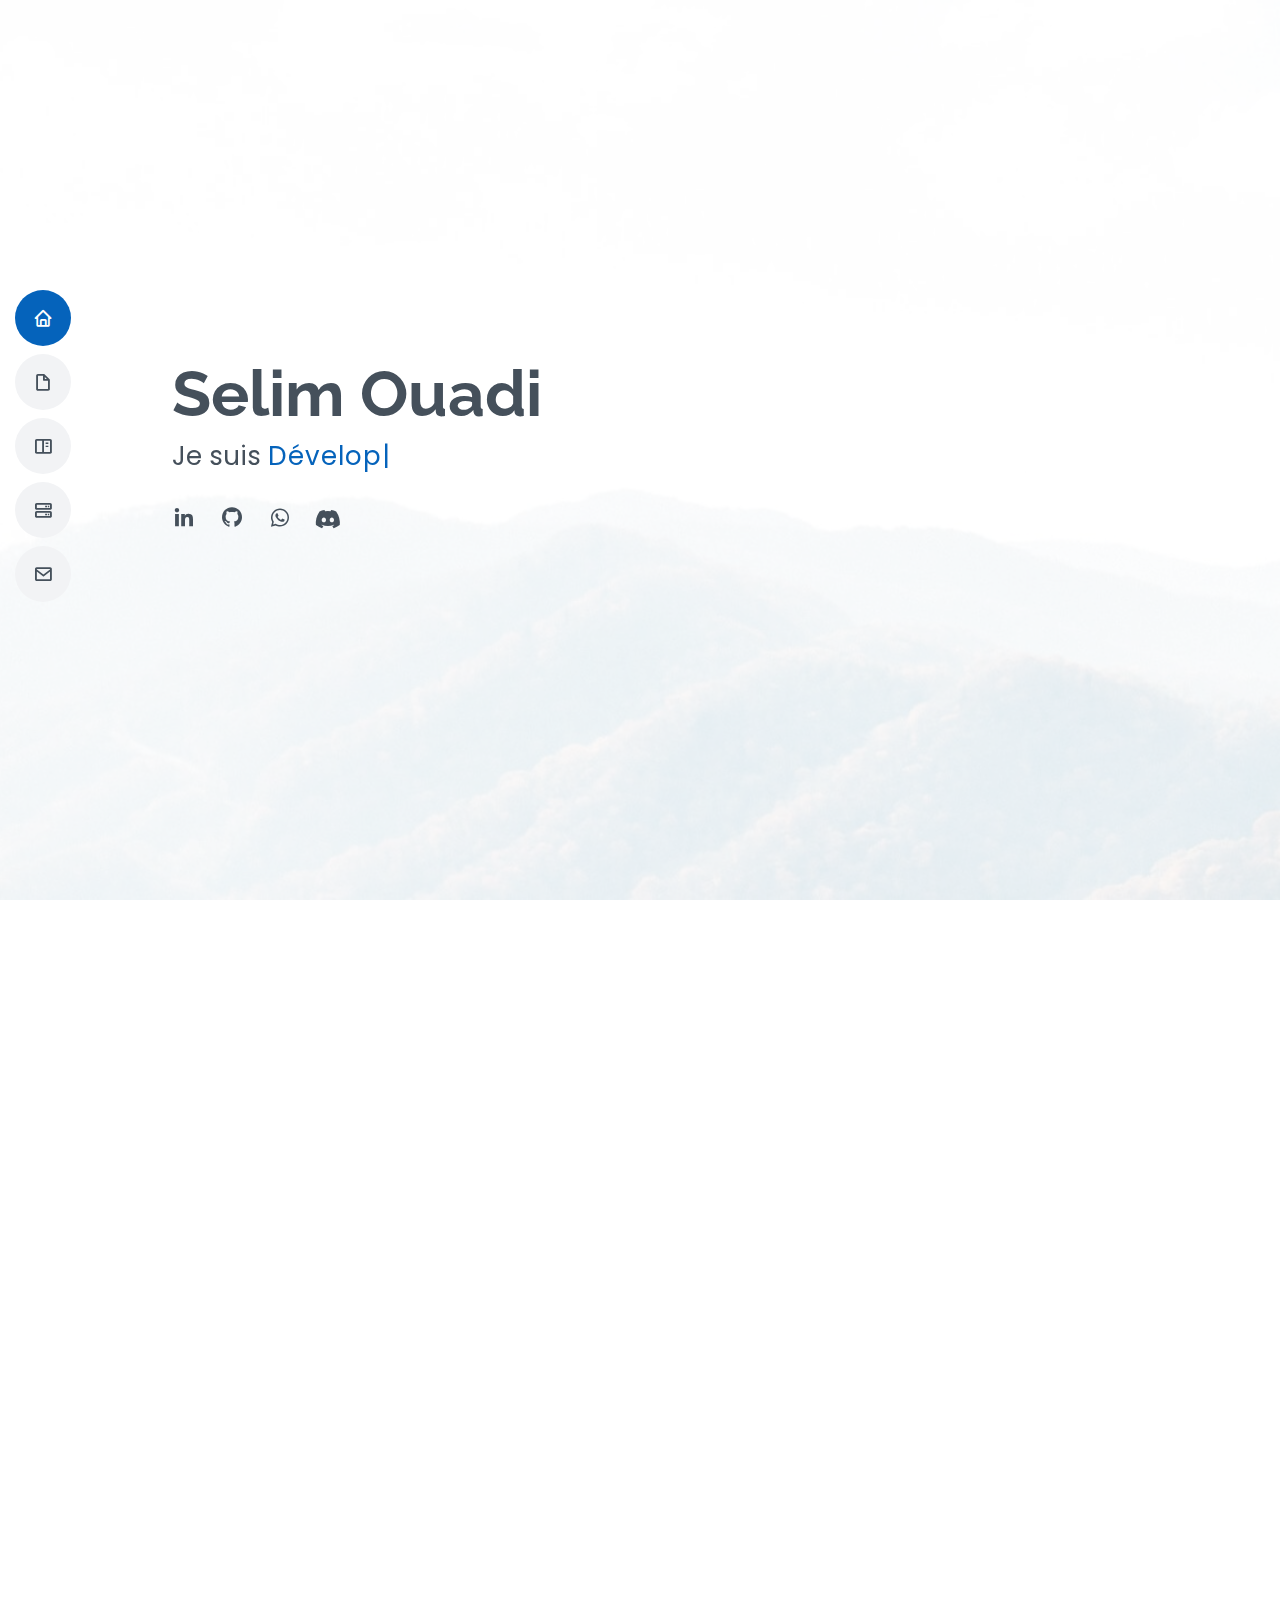
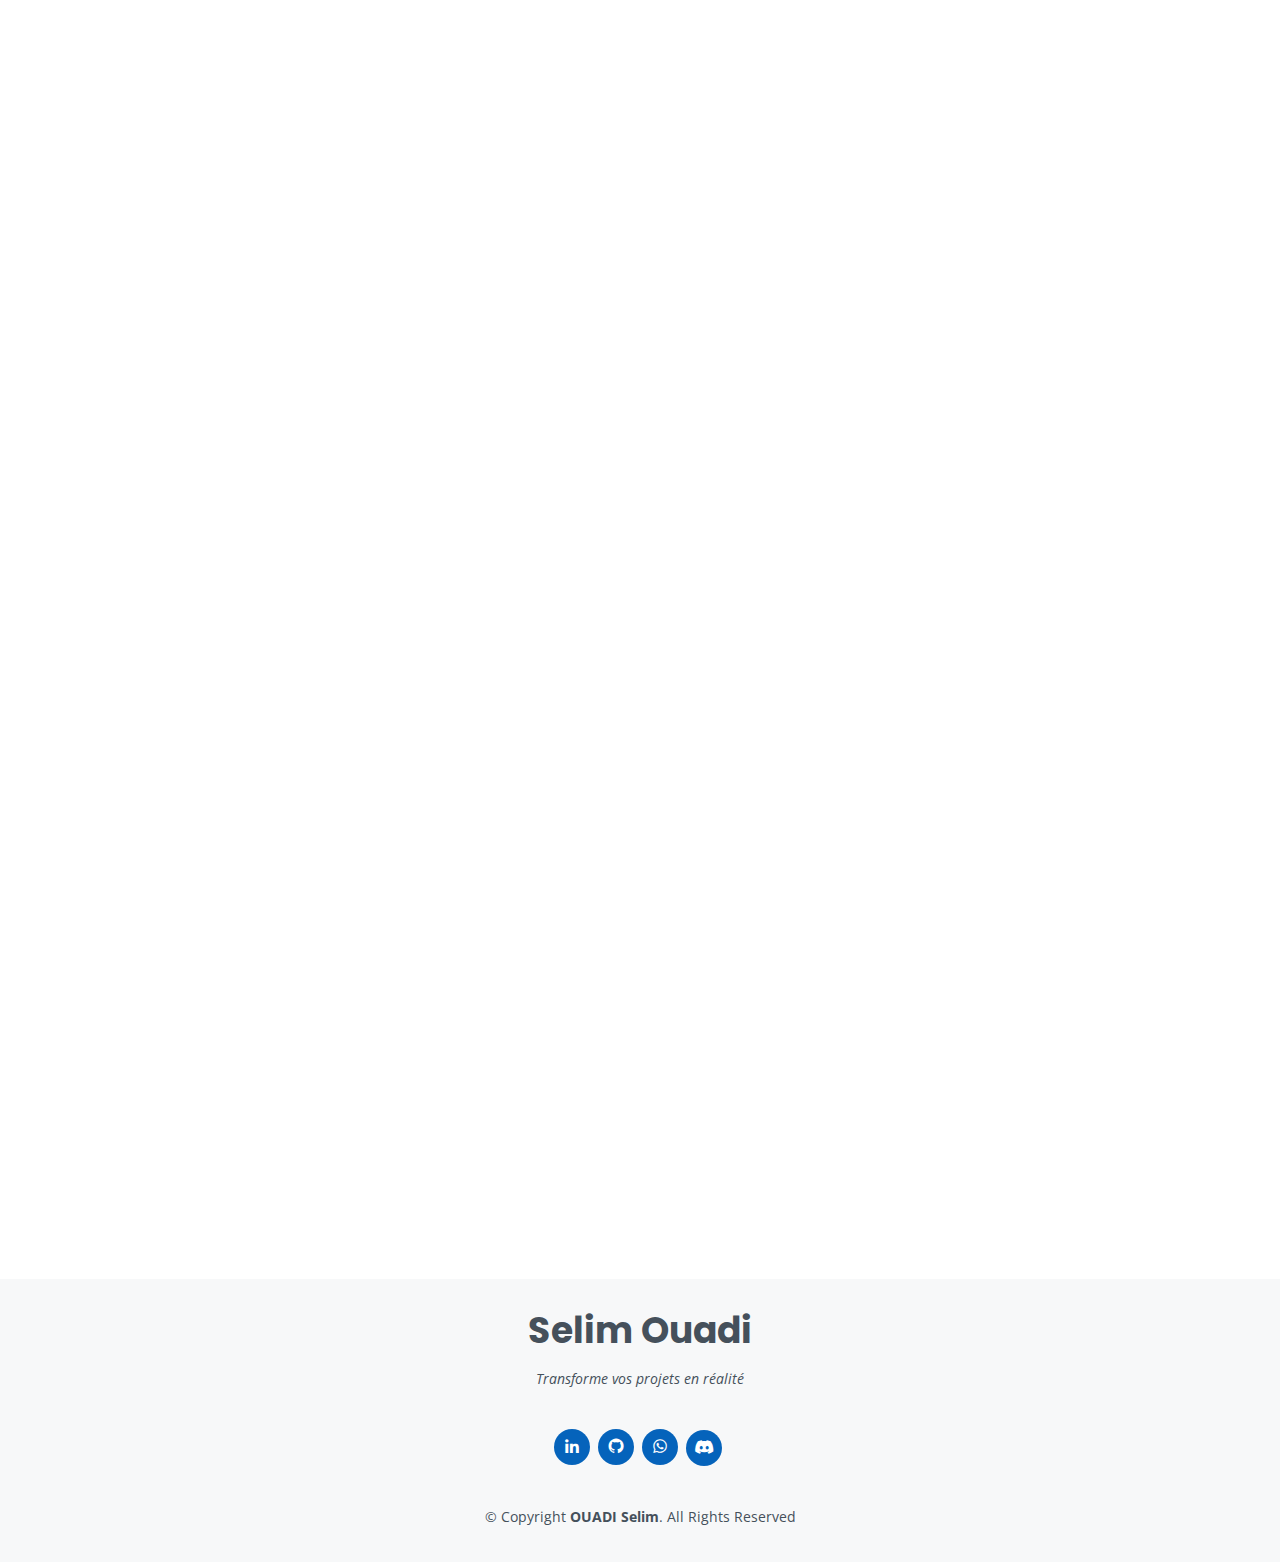
==== index.html @ c0363c12 "change emplacement of root" ====
<!DOCTYPE html>
<html lang="fr">
  <head>
    <meta charset="utf-8" />
    <meta content="width=device-width, initial-scale=1.0" name="viewport" />

    <title>SoWeb</title>
    <meta
      content="Développeur web passionné et rigoureux, je transforme vos projets en réalité"
      name="description"
    />
    <meta content="" name="keywords" />

    <!-- Favicons -->
    <link href="assets/img/icone.png" rel="icon" />
    <link href="assets/img/apple-touch-icon.png" rel="apple-touch-icon" />

    <!-- Google Fonts -->
    <link
      href="https://fonts.googleapis.com/css?family=Open+Sans:300,300i,400,400i,600,600i,700,700i|Raleway:300,300i,400,400i,500,500i,600,600i,700,700i|Poppins:300,300i,400,400i,500,500i,600,600i,700,700i"
      rel="stylesheet"
    />

    <!-- Vendor CSS Files -->
    <link href="assets/vendor/aos/aos.css" rel="stylesheet" />
    <link
      href="assets/vendor/bootstrap/css/bootstrap.min.css"
      rel="stylesheet"
    />
    <link
      href="assets/vendor/bootstrap-icons/bootstrap-icons.css"
      rel="stylesheet"
    />
    <link href="assets/vendor/boxicons/css/boxicons.min.css" rel="stylesheet" />
    <link
      href="assets/vendor/glightbox/css/glightbox.min.css"
      rel="stylesheet"
    />
    <link href="assets/vendor/swiper/swiper-bundle.min.css" rel="stylesheet" />

    <!-- Template Main CSS File -->
    <link href="assets/css/style.css" rel="stylesheet" />

    <!-- =======================================================
  * Template Name: MyResume
  * Updated: Jun 13 2023 with Bootstrap v5.3.0
  * Template URL: https://bootstrapmade.com/free-html-bootstrap-template-my-resume/
  * Author: BootstrapMade.com
  * License: https://bootstrapmade.com/license/
  ======================================================== -->
  </head>

  <body>
    <!-- ======= Mobile nav toggle button ======= -->
    <!-- <button type="button" class="mobile-nav-toggle d-xl-none"><i class="bi bi-list mobile-nav-toggle"></i></button> -->
    <i class="bi bi-list mobile-nav-toggle d-lg-none"></i>
    <!-- ======= Header ======= -->
    <header id="header" class="d-flex flex-column justify-content-center">
      <nav id="navbar" class="navbar nav-menu">
        <ul>
          <li>
            <a href="#hero" class="nav-link scrollto active"
              ><i class="bx bx-home"></i> <span>Home</span></a
            >
          </li>
          <li>
            <a href="#resume" class="nav-link scrollto"
              ><i class="bx bx-file-blank"></i> <span>Resume</span></a
            >
          </li>
          <li>
            <a href="#portfolio" class="nav-link scrollto"
              ><i class="bx bx-book-content"></i> <span>Portfolio</span></a
            >
          </li>
          <li>
            <a href="#services" class="nav-link scrollto"
              ><i class="bx bx-server"></i> <span>Services</span></a
            >
          </li>
          <li>
            <a href="#contact" class="nav-link scrollto"
              ><i class="bx bx-envelope"></i> <span>Contact</span></a
            >
          </li>
        </ul>
      </nav>
      <!-- .nav-menu -->
    </header>
    <!-- End Header -->

    <!-- ======= Hero Section ======= -->
    <section id="hero" class="d-flex flex-column justify-content-center">
      <div class="container" data-aos="zoom-in" data-aos-delay="100">
        <h1>Selim Ouadi</h1>
        <p>
          Je suis
          <span
            class="typed"
            data-typed-items="Développeur, Intégrateur, Freelance"
          ></span>
        </p>
        <div class="social-links">
          <a
            href="https://www.linkedin.com/in/selim-ouadi/
          "
            class="linkedin"
            ><i class="bx bxl-linkedin"></i
          ></a>
          <a
            href="https://github.com/S0Web
          "
            class="github"
            ><i class="bx bxl-github"></i
          ></a>
          <a
            href="https://wa.me/0618336933
          "
            class="whatsapp"
            ><i class="bx bxl-whatsapp"></i
          ></a>
          <a href="https://discordapp.com/users/selimouadi" class="discord"
            ><i class="bi bi-discord"></i
          ></a>
        </div>
      </div>
    </section>
    <!-- End Hero -->

    <main id="main">
      <!-- ======= Resume Section ======= -->
      <section id="resume" class="resume">
        <div class="container" data-aos="fade-up">
          <div class="section-title">
            <h2>Curriculum Vitae</h2>
            <p>Voici mon parcours</p>
          </div>

          <div class="row">
            <div class="col-lg-6">
              <h3 class="resume-title">Présentation</h3>
              <div class="resume-item pb-0">
                <h4>Selim Ouadi</h4>
                <p>
                  <em
                    >Développeur et intégrateur, je réalise vos projets avec
                    enthousiasme et sérieux. Ayant un intérêt particulier pour
                    le développement je chercherais toujours à réaliser la
                    production la plus efficace possible sans me contenter du
                    minimum.</em
                  >
                </p>
                <ul>
                  <li>06 18 33 69 33</li>
                  <li>selimouadi31@gmail.com</li>
                </ul>
              </div>

              <h3 class="resume-title">Education</h3>
              <div class="resume-item">
                <h4>BAC+4 Concepteur et développeur d'application</h4>
                <h5>2022 - 2024</h5>
                <p><em>Cloud Campus, Paris</em></p>
                <p>
                  Formation full-stack en alternance, titre RNCP niveau 6. On y
                  étudie les technologies web les plus efficaces ainsi que les
                  compétences transversales dont un développeur à besoin.
                </p>
              </div>
              <div class="resume-item">
                <h4>Développeur web full-stack</h4>
                <h5>2022</h5>
                <p><em>Philliance, Evry</em></p>
                <p>
                  La formation chez Philiance couvre un large éventail de
                  compétences, du développement web à la gestion de systèmes
                  réseaux en passant par la production. On y découvre comment
                  développer, implémenter et gérer des systèmes informatiques.
                </p>
              </div>
            </div>
            <div class="col-lg-6">
              <h3 class="resume-title">Expérience</h3>
              <div class="resume-item">
                <h4>Institut Adios</h4>
                <h5>Depuis 2022</h5>
                <p><em>Neuilly-sur-Seine</em></p>
                <ul>
                  <li>
                    Institut Adios est mon entreprise d'accueil dans le cadre de
                    mon alternance.
                  </li>
                  <li>
                    Un large éventail de missions m'ayant été confiées, j'ai eu
                    l'occasion de travailler seul ou en équipe.
                  </li>
                  <li>
                    J'ai travaillé sur l'intégration d'articles, vous pouvez y
                    voir un exemple dans mes
                    <a href="#portfolio">productions</a>.
                  </li>
                  <li>
                    J'ai également travaillé sur diverses autres missions comme
                    l'analyse de données, la gestion de la
                    <a href="https://www.youtube.com/@institutadios/videos"
                      >chaîne YouTube</a
                    >
                    ou encore l'hébergement cloud à partir d'une machine
                    virtuelle.
                  </li>
                </ul>
              </div>
              <div class="resume-item">
                <h4>Freelancing</h4>
                <h5>Depuis 2023</h5>
                <p><em>Télétravail</em></p>
                <ul>
                  <li>
                    J'ai réalisé un site vitrine que vous pouvez voir dans mes
                    <a href="#portfolio">productions</a>.
                  </li>
                  <li>
                    Vous pouvez me retrouver sur la plateforme Malt en cliquant
                    <a
                      href="https://www.malt.fr/profile/selim0uadi"
                      target="_blank"
                      >ici</a
                    >.
                  </li>
                </ul>
              </div>
            </div>
          </div>
        </div>
      </section>
      <!-- End Resume Section -->
      <!-- ======= Skills Section ======= -->
      <section id="skills" class="skills section-bg">
        <div class="container" data-aos="fade-up">
          <div class="section-title">
            <h2>Compétences</h2>
            <p>
              Compétences de développement et d'analyses en fonction des
              technologies utilisées.
            </p>
          </div>

          <div class="row skills-content">
            <div class="col-lg-6">
              <div class="progress">
                <span class="skill">HTML <i class="val">100%</i></span>
                <div class="progress-bar-wrap">
                  <div
                    class="progress-bar"
                    role="progressbar"
                    aria-valuenow="100"
                    aria-valuemin="0"
                    aria-valuemax="100"
                  ></div>
                </div>
              </div>

              <div class="progress">
                <span class="skill">CSS <i class="val">90%</i></span>
                <div class="progress-bar-wrap">
                  <div
                    class="progress-bar"
                    role="progressbar"
                    aria-valuenow="90"
                    aria-valuemin="0"
                    aria-valuemax="100"
                  ></div>
                </div>
              </div>

              <div class="progress">
                <span class="skill">JavaScript <i class="val">75%</i></span>
                <div class="progress-bar-wrap">
                  <div
                    class="progress-bar"
                    role="progressbar"
                    aria-valuenow="75"
                    aria-valuemin="0"
                    aria-valuemax="100"
                  ></div>
                </div>
              </div>
            </div>

            <div class="col-lg-6">
              <div class="progress">
                <span class="skill">Bootstrap <i class="val">100%</i></span>
                <div class="progress-bar-wrap">
                  <div
                    class="progress-bar"
                    role="progressbar"
                    aria-valuenow="100"
                    aria-valuemin="0"
                    aria-valuemax="100"
                  ></div>
                </div>
              </div>

              <div class="progress">
                <span class="skill">WordPress/CMS <i class="val">90%</i></span>
                <div class="progress-bar-wrap">
                  <div
                    class="progress-bar"
                    role="progressbar"
                    aria-valuenow="90"
                    aria-valuemin="0"
                    aria-valuemax="100"
                  ></div>
                </div>
              </div>

              <div class="progress">
                <span class="skill">Analyses<i class="val">75%</i></span>
                <div class="progress-bar-wrap">
                  <div
                    class="progress-bar"
                    role="progressbar"
                    aria-valuenow="75"
                    aria-valuemin="0"
                    aria-valuemax="100"
                  ></div>
                </div>
              </div>
            </div>
          </div>
        </div>
      </section>
      <!-- End Skills Section -->

      <!-- ======= Portfolio Section ======= -->
      <section id="portfolio" class="portfolio section-bg">
        <div class="container" data-aos="fade-up">
          <div class="section-title">
            <h2>Mes productions</h2>
            <p>Voici quelques unes de mes productions</p>
          </div>

          <div class="row">
            <div
              class="col-lg-12 d-flex justify-content-center"
              data-aos="fade-up"
              data-aos-delay="100"
            >
              <ul id="portfolio-flters">
                <li data-filter="*" class="filter-active">All</li>
                <li data-filter=".filter-app">Sites vitrines</li>
                <li data-filter=".filter-card">Intégration</li>
                <!-- <li data-filter=".filter-web">Web</li> -->
              </ul>
            </div>
          </div>

          <div
            class="row portfolio-container"
            data-aos="fade-up"
            data-aos-delay="200"
          >
            <div class="portfolio-item filter-app">
              <div class="portfolio-wrap">
                <iframe
                  src="https://arthur-appere.fr"
                  frameborder="0"
                  style="height: 600px; width: 100%"
                ></iframe>
                <div class="portfolio-info">
                  <h4>Site Vitrine fait avec Bootstrap</h4>
                  <p>Cliquer sur le lien ci-dessous pour voir plus</p>
                  <div class="portfolio-links">
                    <a
                      href="https://arthur-appere.fr"
                      class="portfolio-details-lightbox"
                      data-glightbox="type: external"
                      title="Portfolio Details"
                      ><i class="bx bx-link"></i
                    ></a>
                  </div>
                </div>
              </div>
            </div>

            <div class="portfolio-item filter-card">
              <div class="portfolio-wrap">
                <img
                  src="assets/img/portfolio/adios.png"
                  class="img-fluid"
                  alt=""
                />
                <div class="portfolio-info">
                  <h4>Intégration Wordpress</h4>
                  <p>Cliquer sur le lien ci-dessous pour voir plus</p>
                  <div class="portfolio-links">
                    <a
                      href="https://institutadios.com/comment-arreter-de-fumer/"
                      class="portfolio-details-lightbox"
                      data-glightbox="type: external"
                      title="Portfolio Details"
                      ><i class="bx bx-link"></i
                    ></a>
                  </div>
                </div>
              </div>
            </div>
          </div>
        </div>
      </section>
      <!-- End Portfolio Section -->

      <!-- ======= Services Section ======= -->
      <section id="services" class="services">
        <div class="container" data-aos="fade-up">
          <div class="section-title">
            <h2>Services</h2>
            <p>
              Je suis en mesure de vous proposer divers services, Voici ce que
              je peux vous proposer
            </p>
          </div>

          <div class="row">
            <div
              class="col-lg-4 col-md-6 d-flex align-items-stretch"
              data-aos="zoom-in"
              data-aos-delay="100"
            >
              <div class="icon-box iconbox-blue">
                <div class="icon">
                  <svg
                    width="100"
                    height="100"
                    viewBox="0 0 600 600"
                    xmlns="http://www.w3.org/2000/svg"
                  >
                    <path
                      stroke="none"
                      stroke-width="0"
                      fill="#f5f5f5"
                      d="M300,521.0016835830174C376.1290562159157,517.8887921683347,466.0731472004068,529.7835943286574,510.70327084640275,468.03025145048787C554.3714126377745,407.6079735673963,508.03601936045806,328.9844924480964,491.2728898941984,256.3432110539036C474.5976632858925,184.082847569629,479.9380746630129,96.60480741107993,416.23090153303,58.64404602377083C348.86323505073057,18.502131276798302,261.93793281208167,40.57373210992963,193.5410806939664,78.93577620505333C130.42746243093433,114.334589627462,98.30271207620316,179.96522072025542,76.75703585869454,249.04625023123273C51.97151888228291,328.5150500222984,13.704378332031375,421.85034740162234,66.52175969318436,486.19268352777647C119.04800174914682,550.1803526380478,217.28368757567262,524.383925680826,300,521.0016835830174"
                    ></path>
                  </svg>
                  <i class="bi bi-border-all"></i>
                </div>
                <h4><a href="">Sites vitrines</a></h4>
                <p>
                  Je peux réaliser votre site vitrine responsive à partir d'un
                  template déjà existant, d'une maquette ou avec un CMS.
                </p>
              </div>
            </div>

            <div
              class="col-lg-4 col-md-6 d-flex align-items-stretch mt-4 mt-md-0"
              data-aos="zoom-in"
              data-aos-delay="200"
            >
              <div class="icon-box iconbox-orange">
                <div class="icon">
                  <svg
                    width="100"
                    height="100"
                    viewBox="0 0 600 600"
                    xmlns="http://www.w3.org/2000/svg"
                  >
                    <path
                      stroke="none"
                      stroke-width="0"
                      fill="#f5f5f5"
                      d="M300,582.0697525312426C382.5290701553225,586.8405444964366,449.9789794690241,525.3245884688669,502.5850820975895,461.55621195738473C556.606425686781,396.0723002908107,615.8543463187945,314.28637112970534,586.6730223649479,234.56875336149918C558.9533121215079,158.8439757836574,454.9685369536778,164.00468322053177,381.49747125262974,130.76875717737553C312.15926192815925,99.40240125094834,248.97055460311594,18.661163978235184,179.8680185752513,50.54337015887873C110.5421016452524,82.52863877960104,119.82277516462835,180.83849132639028,109.12597500060166,256.43424936330496C100.08760227029461,320.3096726198365,92.17705696193138,384.0621239912766,124.79988738764834,439.7174275375508C164.83382741302287,508.01625554203684,220.96474134820875,577.5009287672846,300,582.0697525312426"
                    ></path>
                  </svg>
                  <i class="bx bx-file"></i>
                </div>
                <h4><a href="">Intégration web</a></h4>
                <p>
                  J'intègre vos articles sur CMS ou fichier HTML avec les
                  balises adéquates afin que votre site soit bien référencé
                </p>
              </div>
            </div>

            <div
              class="col-lg-4 col-md-6 d-flex align-items-stretch mt-4 mt-lg-0"
              data-aos="zoom-in"
              data-aos-delay="300"
            >
              <div class="icon-box iconbox-pink">
                <div class="icon">
                  <svg
                    width="100"
                    height="100"
                    viewBox="0 0 600 600"
                    xmlns="http://www.w3.org/2000/svg"
                  >
                    <path
                      stroke="none"
                      stroke-width="0"
                      fill="#f5f5f5"
                      d="M300,541.5067337569781C382.14930387511276,545.0595476570109,479.8736841581634,548.3450877840088,526.4010558755058,480.5488172755941C571.5218469581645,414.80211281144784,517.5187510058486,332.0715597781072,496.52539010469104,255.14436215662573C477.37192572678356,184.95920475031193,473.57363656557914,105.61284051026155,413.0603344069578,65.22779650032875C343.27470386102294,18.654635553484475,251.2091493199835,5.337323636656869,175.0934190732945,40.62881213300186C97.87086631185822,76.43348514350839,51.98124368387456,156.15599469081315,36.44837278890362,239.84606092416172C21.716077023791087,319.22268207091537,43.775223500013084,401.1760424656574,96.891909868211,461.97329694683043C147.22146801428983,519.5804099606455,223.5754009179313,538.201503339737,300,541.5067337569781"
                    ></path>
                  </svg>
                  <i class="bx bx-cloud-upload"></i>
                </div>
                <h4><a href="">Domaine et hébèrgement</a></h4>
                <p>
                  Les démarches contractuelles pour mettre votre site sur
                  internet vous embête ? Je peux souscrire pour vous à un
                  domaine ainsi qu'à un certificat SSL et hébèrger votre site
                  web.
                </p>
              </div>
            </div>

            <div
              class="col-lg-4 col-md-6 d-flex align-items-stretch mt-4"
              data-aos="zoom-in"
              data-aos-delay="100"
            >
              <div class="icon-box iconbox-yellow">
                <div class="icon">
                  <svg
                    width="100"
                    height="100"
                    viewBox="0 0 600 600"
                    xmlns="http://www.w3.org/2000/svg"
                  >
                    <path
                      stroke="none"
                      stroke-width="0"
                      fill="#f5f5f5"
                      d="M300,503.46388370962813C374.79870501325706,506.71871716319447,464.8034551963731,527.1746412648533,510.4981551193396,467.86667711651364C555.9287308511215,408.9015244558933,512.6030010748507,327.5744911775523,490.211057578863,256.5855673507754C471.097692560561,195.9906835881958,447.69079081568157,138.11976852964426,395.19560036434837,102.3242989838813C329.3053358748298,57.3949838291264,248.02791733380457,8.279543830951368,175.87071277845988,42.242879143198664C103.41431057327972,76.34704239035025,93.79494320519305,170.9812938413882,81.28167332365135,250.07896920659033C70.17666984294237,320.27484674793965,64.84698225790005,396.69656628748305,111.28512138212992,450.4950937839243C156.20124167950087,502.5303643271138,231.32542653798444,500.4755392045468,300,503.46388370962813"
                    ></path>
                  </svg>
                  <i class="bx bi-graph-up-arrow"></i>
                </div>
                <h4><a href="">Analyses</a></h4>
                <p>
                  Besoin d'avoir du recul sur votre site ? Je peux poser pour
                  vous un Tag Manager sur votre site afin que vous puissiez
                  collectez les données dont vous avez besoin, et ce
                  conformément au RGPD
                </p>
              </div>
            </div>

            <div
              class="col-lg-4 col-md-6 d-flex align-items-stretch mt-4"
              data-aos="zoom-in"
              data-aos-delay="200"
            >
              <div class="icon-box iconbox-red">
                <div class="icon">
                  <svg
                    width="100"
                    height="100"
                    viewBox="0 0 600 600"
                    xmlns="http://www.w3.org/2000/svg"
                  >
                    <path
                      stroke="none"
                      stroke-width="0"
                      fill="#f5f5f5"
                      d="M300,532.3542879108572C369.38199826031484,532.3153073249985,429.10787420159085,491.63046689027357,474.5244479745417,439.17860296908856C522.8885846962883,383.3225815378663,569.1668002868075,314.3205725914397,550.7432151929288,242.7694973846089C532.6665558377875,172.5657663291529,456.2379748765914,142.6223662098291,390.3689995646985,112.34683881706744C326.66090330228417,83.06452184765237,258.84405631176094,53.51806209861945,193.32584062364296,78.48882559362697C121.61183558270385,105.82097193414197,62.805066853699245,167.19869350419734,48.57481801355237,242.6138429142374C34.843463184063346,315.3850353017275,76.69343916112496,383.4422959591041,125.22947124332185,439.3748458443577C170.7312796277747,491.8107796887764,230.57421082200815,532.3932930995766,300,532.3542879108572"
                    ></path>
                  </svg>
                  <i class="bi bi-wrench"></i>
                </div>
                <h4><a href="">Maintenance</a></h4>
                <p>
                  Une mise à jour sur votre site web ? Un code mal écrit à
                  réparer ? Je suis disposé à vous offrir une maintenance
                  efficace pour améliorer votre site déjà existant ou encore
                  avoir un suivi régulier du site que j'aurai développer pour
                  vous après la livraison.
                </p>
              </div>
            </div>

            <div
              class="col-lg-4 col-md-6 d-flex align-items-stretch mt-4"
              data-aos="zoom-in"
              data-aos-delay="300"
            >
              <div class="icon-box iconbox-teal">
                <div class="icon">
                  <svg
                    width="100"
                    height="100"
                    viewBox="0 0 600 600"
                    xmlns="http://www.w3.org/2000/svg"
                  >
                    <path
                      stroke="none"
                      stroke-width="0"
                      fill="#f5f5f5"
                      d="M300,566.797414625762C385.7384707136149,576.1784315230908,478.7894351017131,552.8928747891023,531.9192734346935,484.94944893311C584.6109503024035,417.5663521118492,582.489472248146,322.67544863468447,553.9536738515405,242.03673114598146C529.1557734026468,171.96086150256528,465.24506316201064,127.66468636344209,395.9583748389544,100.7403814666027C334.2173773831606,76.7482773500951,269.4350130405921,84.62216499799875,207.1952322260088,107.2889140133804C132.92018162631612,134.33871894543012,41.79353780512637,160.00259165414826,22.644507872594943,236.69541883565114C3.319112789854554,314.0945973066697,72.72355303640163,379.243833228382,124.04198916343866,440.3218312028393C172.9286146004772,498.5055451809895,224.45579914871206,558.5317968840102,300,566.797414625762"
                    ></path>
                  </svg>
                  <i class="bx bi-arrow-repeat"></i>
                </div>
                <h4><a href="">Méthode agile</a></h4>
                <p>
                  Un changement d'avis ? Souplesse permanente garantie pour
                  votre projet. J'accorde une grande importance à la
                  collaboration avec mes clients afin que la réalisation soit
                  exactement comme vous l'aviez imaginée, vous pouvez modeler
                  votre avis jusqu'au jour de livraison !
                </p>
              </div>
            </div>
          </div>
        </div>
      </section>
      <!-- End Services Section -->

      <!-- ======= Testimonials Section ======= -->
      <section id="testimonials" class="testimonials section-bg">
        <div class="container" data-aos="fade-up">
          <div class="section-title">
            <h2>Avis</h2>
          </div>

          <div>
            <div class="swiper-wrapper">
              <div class="swiper-slide">
                <div class="testimonial-item">
                  <img
                    src="assets/img/testimonials/testimonials-1.jpg"
                    class="testimonial-img"
                    alt=""
                  />
                  <h3>Arthur Appéré</h3>
                  <h4>Chanteur &amp; Acteur</h4>
                  <p>
                    <i class="bx bxs-quote-alt-left quote-icon-left"></i>
                    Très bon rapport client, professionnel et inventif. Site
                    vitrine propre et esthétique !
                    <i class="bx bxs-quote-alt-right quote-icon-right"></i>
                  </p>
                </div>
              </div>
              <!-- End testimonial item -->
            </div>
            <div class="swiper-pagination"></div>
          </div>
        </div>
      </section>
      <!-- End Testimonials Section -->

      <!-- ======= Contact Section ======= -->
      <section id="contact" class="contact">
        <div class="container" data-aos="fade-up">
          <div class="section-title">
            <h2>Contact</h2>
          </div>

          <div class="row mt-1">
            <div class="col-lg-4">
              <div class="info">
                <div class="social-links">
                  <i class="logo bx bx-share-alt"></i>
                  <h4>Réseaux sociaux</h4>
                  <div class="social-links">
                    <a
                      href="https://www.linkedin.com/in/selim-ouadi/
                    "
                      class="linkedin"
                      ><i class="bx bxl-linkedin"></i
                    ></a>
                    <a
                      href="https://github.com/S0Web
                    "
                      class="github"
                      ><i class="bx bxl-github"></i
                    ></a>
                    <a
                      href="https://wa.me/0618336933
                    "
                      class="whatsapp"
                      ><i class="bx bxl-whatsapp"></i
                    ></a>
                    <a
                      href="https://discordapp.com/users/selimouadi"
                      class="discord"
                      ><i class="bi bi-discord"></i
                    ></a>
                  </div>
                </div>

                <div class="email">
                  <i class="logo bi bi-envelope"></i>
                  <h4>Email</h4>
                  <p>selimouadi31@gmail.com</p>
                </div>

                <div class="phone">
                  <i class="logo bi bi-phone"></i>
                  <h4>Mon téléphone</h4>
                  <p>06 18 33 69 33</p>
                </div>
              </div>
            </div>

            <div class="col-lg-8 mt-5 mt-lg-0">
              <form
                action="https://formspree.io/f/mpzgzkyg"
                method="post"
                role="form"
                class="php-email-form"
              >
                <div class="row">
                  <div class="col-md-6 form-group">
                    <input
                      type="text"
                      name="name"
                      class="form-control"
                      id="name"
                      placeholder="Nom"
                      required
                    />
                  </div>
                  <div class="col-md-6 form-group mt-3 mt-md-0">
                    <input
                      type="email"
                      class="form-control"
                      name="email"
                      id="email"
                      placeholder="Email"
                      required
                    />
                  </div>
                </div>
                <div class="form-group mt-3">
                  <input
                    type="text"
                    class="form-control"
                    name="subject"
                    id="subject"
                    placeholder="Objet"
                    required
                  />
                </div>
                <div class="form-group mt-3">
                  <textarea
                    class="form-control"
                    name="message"
                    rows="5"
                    placeholder="Message"
                    required
                  ></textarea>
                </div>
                <div class="my-3">
                  <div class="loading">Loading</div>
                  <div class="error-message"></div>
                  <div class="sent-message">
                    Your message has been sent. Thank you!
                  </div>
                </div>
                <div class="text-center">
                  <button type="submit">Envoyer un message</button>
                </div>
              </form>
            </div>
          </div>
        </div>
      </section>
      <!-- End Contact Section -->
    </main>
    <!-- End #main -->

    <!-- ======= Footer ======= -->
    <footer id="footer">
      <div class="container">
        <h3>Selim Ouadi</h3>
        <p>Transforme vos projets en réalité</p>
        <div class="social-links">
          <a
            href="https://www.linkedin.com/in/selim-ouadi/
          "
            class="linkedin"
            ><i class="bx bxl-linkedin"></i
          ></a>
          <a
            href="https://github.com/S0Web
          "
            class="github"
            ><i class="bx bxl-github"></i
          ></a>
          <a
            href="https://wa.me/0618336933
          "
            class="whatsapp"
            ><i class="bx bxl-whatsapp"></i
          ></a>
          <a href="https://discordapp.com/users/selimouadi" class="discord"
            ><i class="bi bi-discord"></i
          ></a>
        </div>
        <div class="copyright">
          &copy; Copyright <strong><span>OUADI Selim</span></strong
          >. All Rights Reserved
        </div>
      </div>
    </footer>
    <!-- End Footer -->

    <div id="preloader"></div>
    <a
      href="#"
      class="back-to-top d-flex align-items-center justify-content-center"
      ><i class="bi bi-arrow-up-short"></i
    ></a>

    <!-- Vendor JS Files -->
    <script src="assets/vendor/purecounter/purecounter_vanilla.js"></script>
    <script src="assets/vendor/aos/aos.js"></script>
    <script src="assets/vendor/bootstrap/js/bootstrap.bundle.min.js"></script>
    <script src="assets/vendor/glightbox/js/glightbox.min.js"></script>
    <script src="assets/vendor/isotope-layout/isotope.pkgd.min.js"></script>
    <script src="assets/vendor/swiper/swiper-bundle.min.js"></script>
    <script src="assets/vendor/typed.js/typed.umd.js"></script>
    <script src="assets/vendor/waypoints/noframework.waypoints.js"></script>

    <!-- Template Main JS File -->
    <script src="assets/js/main.js"></script>
  </body>
</html>
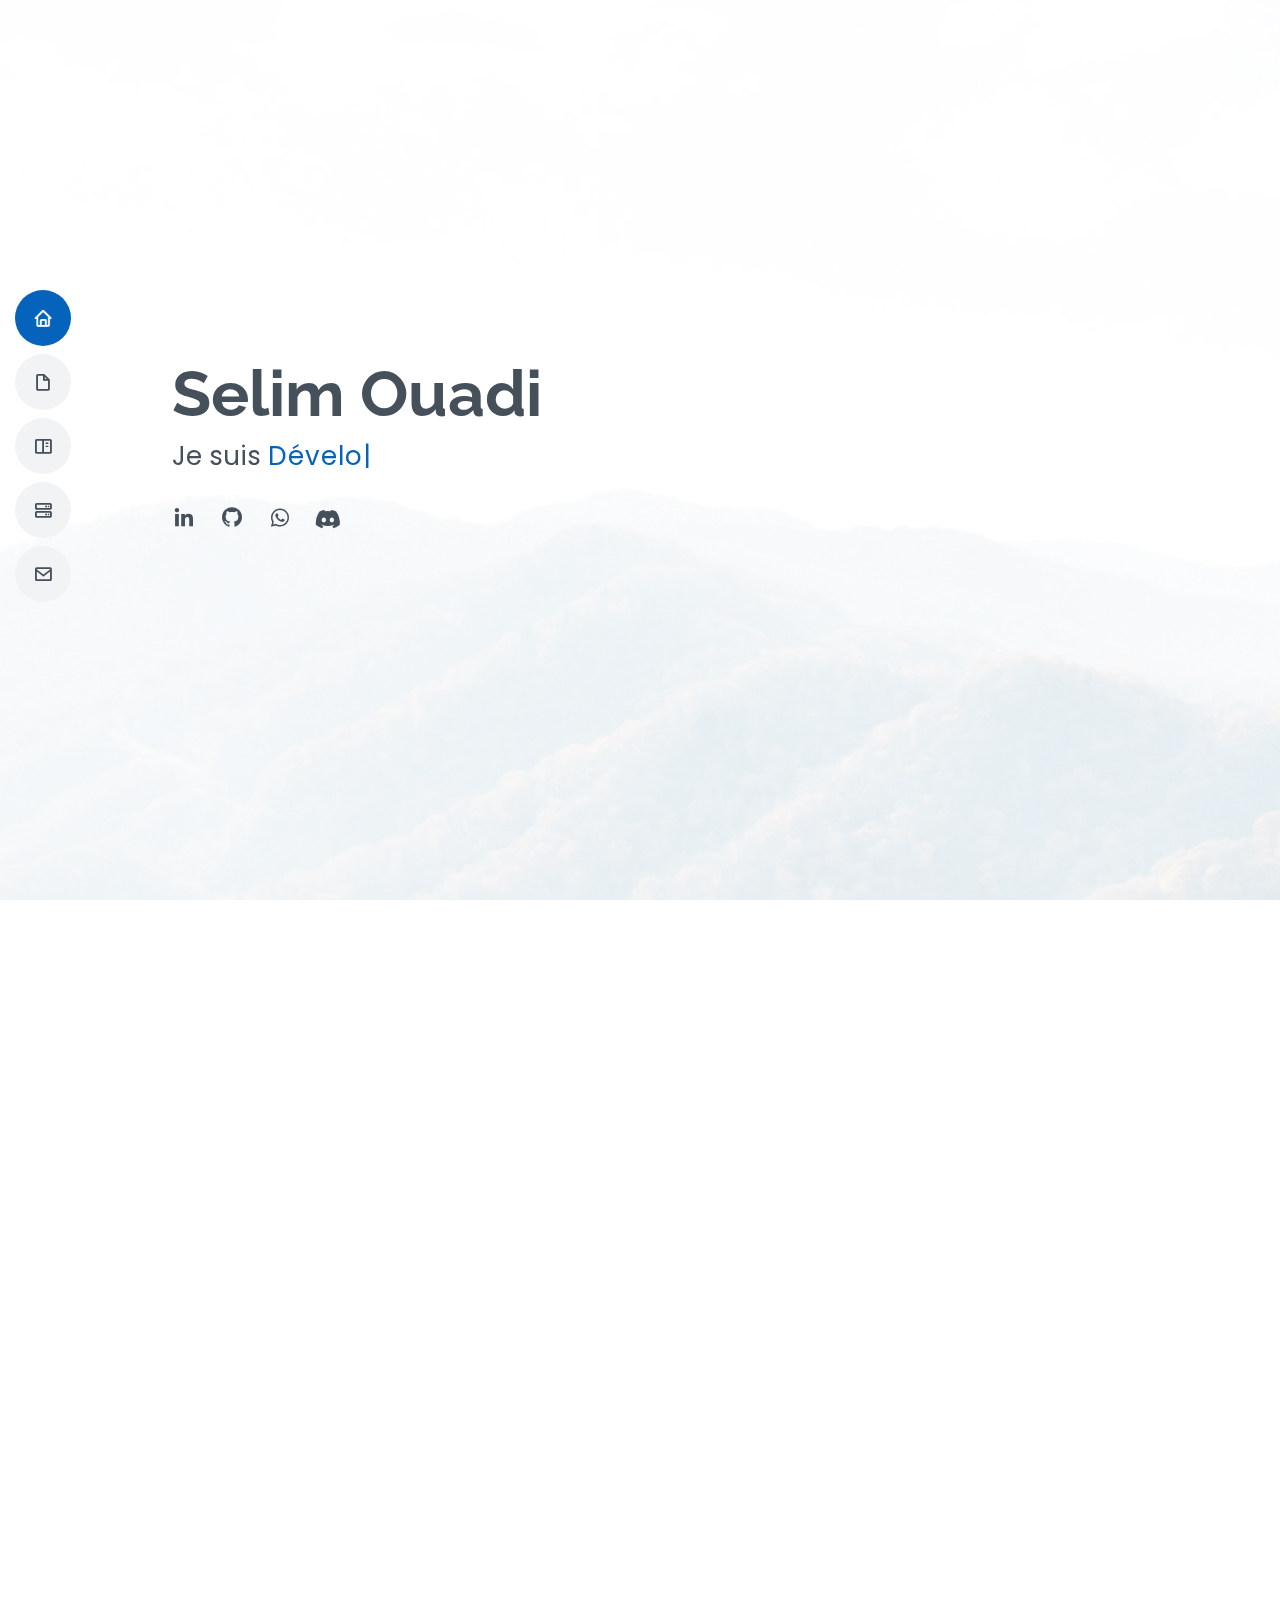
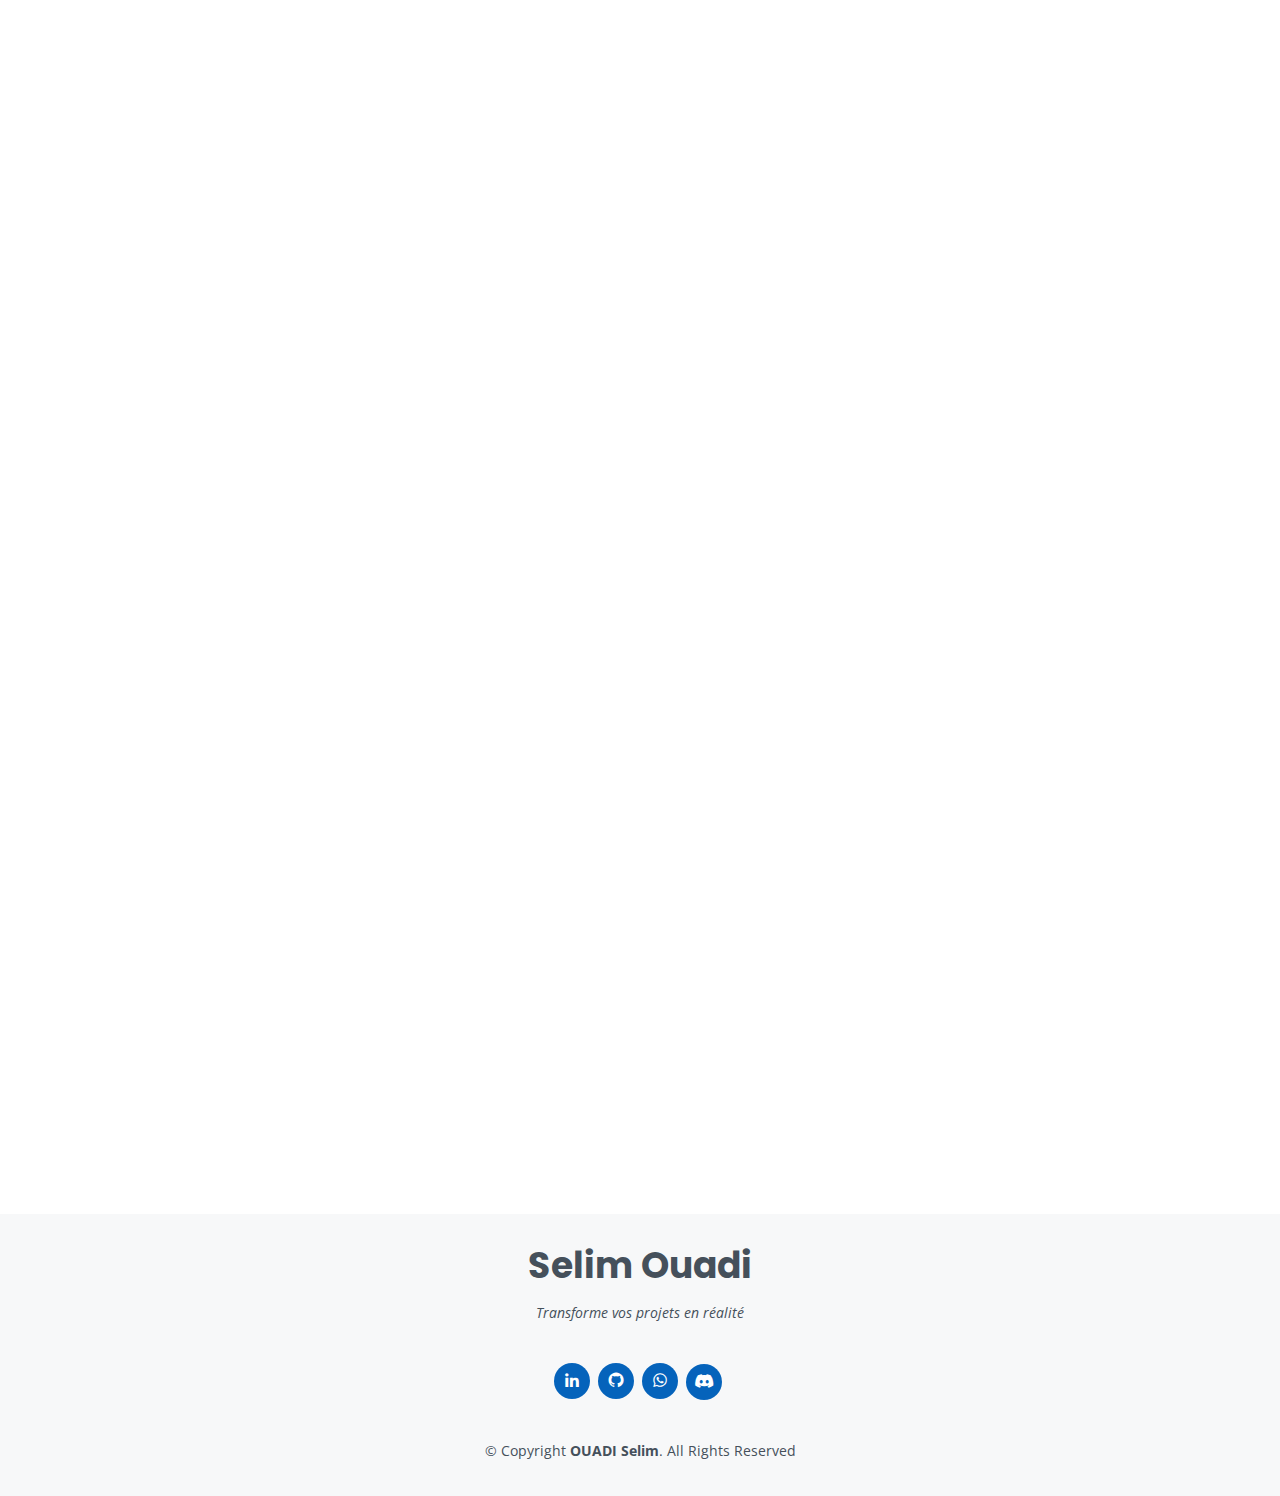
==== commit 0e6de988: "turn iframe to screenshot for avoid long loading" ====
--- a/index.html
+++ b/index.html
@@ -362,11 +362,11 @@
           >
             <div class="portfolio-item filter-app">
               <div class="portfolio-wrap">
-                <iframe
-                  src="https://arthur-appere.fr"
-                  frameborder="0"
-                  style="height: 600px; width: 100%"
-                ></iframe>
+                <img
+                  src="assets/img/portfolio/arthur.png"
+                  class="img-fluid"
+                  alt=""
+                />
                 <div class="portfolio-info">
                   <h4>Site Vitrine fait avec Bootstrap</h4>
                   <p>Cliquer sur le lien ci-dessous pour voir plus</p>
